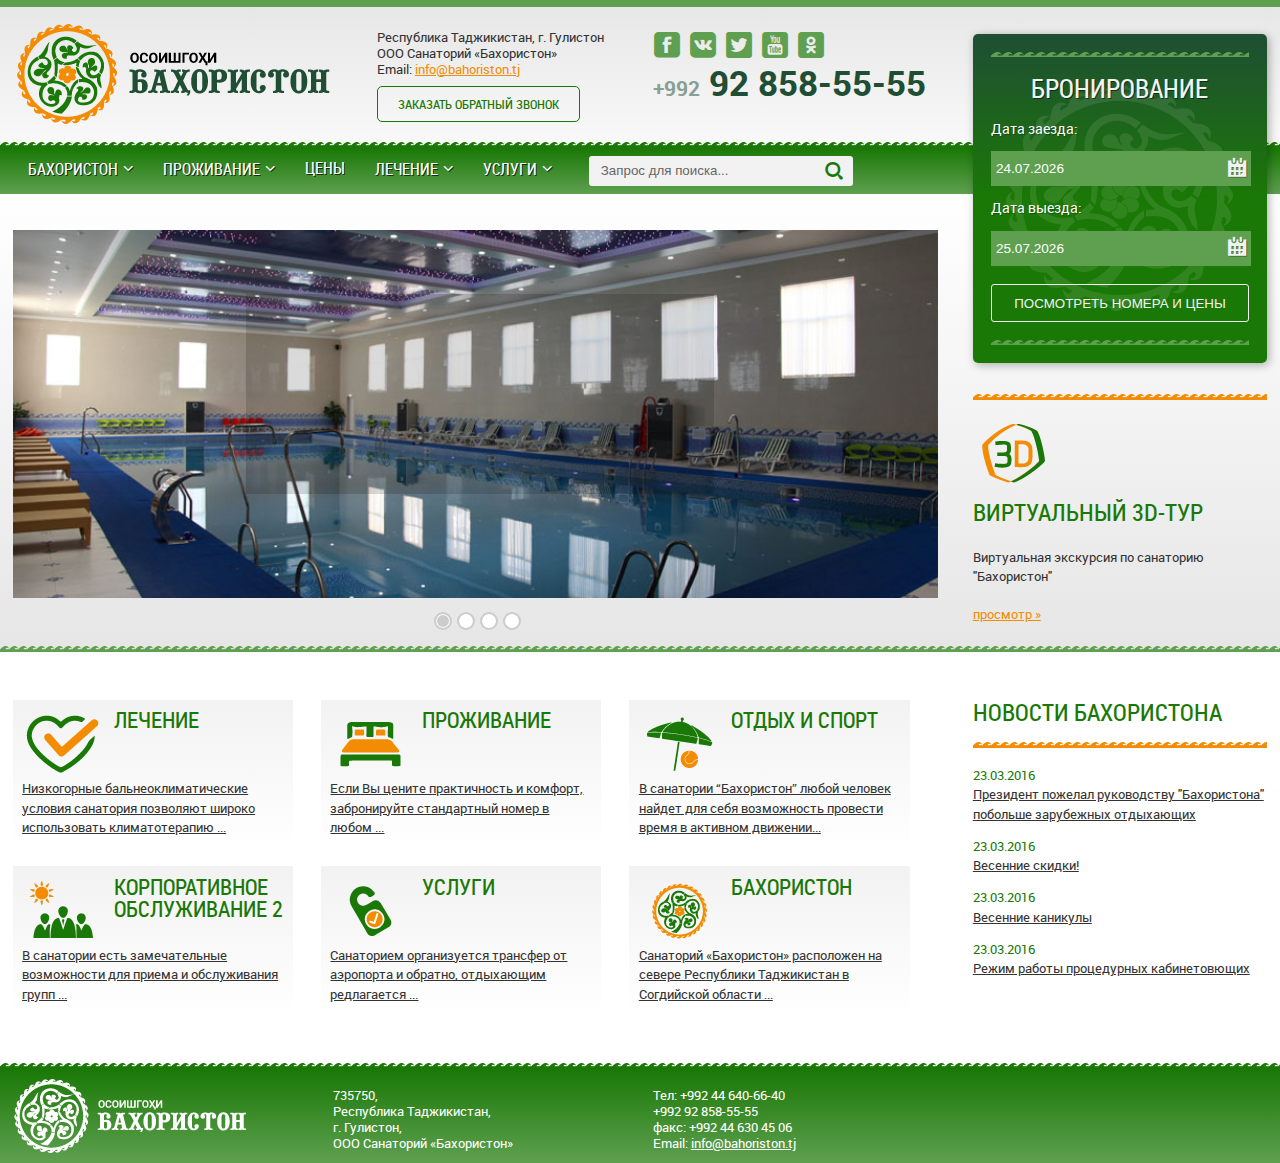
==== index.html @ cb9d46a3 "start site" ====
<!DOCTYPE html>
<html>
	<head>
		<meta charset="utf-8">
		<meta http-equiv="Pragma" content="no-cache">
		<title>Лечение и отдых в Таджикистане | Санаторий "Бахористон"</title>
		<meta name="description" content="" />
		<link rel="icon" href="/favicon.ico" type="image/x-icon">
		<link rel="stylesheet" href="css/reset.css">
		<link rel="stylesheet" href="css/main.css">		
		<link rel="stylesheet" href="css/fonts/robotoslab/roboto-slab.css">		
		<link rel="stylesheet" href="css/fonts/roboto/roboto.css">
		<link rel="stylesheet" href="css/fonts/robotocond/roboto-cond.css">
		<link rel="stylesheet" href="css/icons/style.css">
		<link href="css/datepicker.min.css" rel="stylesheet" type="text/css">
		<link rel="stylesheet" href="css/style.css">
		<script src="js/jquery-1.11.1.min.js"></script>	
		<script src="js/datepicker.min.js"></script>
		<script src="js/jquery.waitforimages.min.js"></script>
		<script src="js/jquery.bpopup.min.js"></script>
		<script src="js/jquery.maskedinput.min.js"></script>
		<script src="js/script.js"></script>

		
	</head>
	<body>
		<header>
			<div class="container">
				<div class="col-3">
					<p class="logo">
						<a href="#"><img src="img/bahoriston-logo.png" alt=""></a>
					</p>
					
				</div>
				<div class="col-3">
					<p class="address">
						Республика Таджикистан, г. Гулистон<br> ООО Санаторий «Бахористон» <br>Email: <a href="mailto:info@bahoriston.tj">info@bahoriston.tj</a>
					</p>
					<p class="callback">
						<a href="#">заказать обратный звонок</a>
					</p>

				</div>
				<div class="col-3">
					<p class="social">
						<a href="#"><i class="icon-fb"></i></a>
						<a href="#"><i class="icon-vk"></i></a>
						<a href="#"><i class="icon-twitter"></i></a>
						<a href="#"><i class="icon-youtube"></i></a>
						<a href="#"><i class="icon-ok"></i></a>
					</p>
					<div class="phone">
						<span class='code'>+992</span> 92 858-55-55
					</div>
				</div>
				
			</div>
			<nav>
				<div class="container">
					<div class="col-9">
						<ul class="menu">
							<li class="has-submenu"><a href="#">Бахористон</a>
								<ul class="submenu">
									<li><a href="#">О санатории</a></li>
									<li><a href="#">Руководство</a></li>
									<li><a href="#">История</a></li>
									<li><a href="#">Инфраструктура</a></li>
									<li><a href="#">Мы на карте</a></li>
									<li><a href="#">Фото и видео</a></li>
									<li><a href="#">Контакты</a></li>
								</ul>
							</li>
							<li class="has-submenu"><a href="#">Проживание</a>
								<ul class="submenu">
									<li><a href="#">Правила проживания</a></li>
									<li><a href="#">Номерной фонд</a></li>
								</ul>
							</li>
							<li><a href="#">Цены</a></li>
							<li class="has-submenu"><a href="#">Лечение</a>
							<ul class="submenu">
									<li><a href="#">Природные лечебные факторы</a></li>
									<li><a href="#">Показания к лечению</a></li>
									<li><a href="#">Диагностика</a></li>
									<li><a href="#">Лечебные программы</a></li>
									<li><a href="#">Лечебные процедуры</a></li>
									<li><a href="#">Спа-услуги</a></li>
								</ul>
							</li>
							<li class="has-submenu"><a href="#">Услуги</a>
							<ul class="submenu">
									<li><a href="#">Питание</a></li>
									<li><a href="#">Для детей</a></li>
									<li><a href="#">Досуг и развлечения</a></li>
									<li><a href="#">Экскурсии</a></li>
									<li><a href="#">Транспортные услуги</a></li>
								</ul>
							</li>							
						</ul>
						<div id="search">
							<form name="search" method="get" action="#">
								<label>
								<input class="input" type="text" name="search" value="Запрос для поиска..." onfocus="this.value=(this.value=='Запрос для поиска...')? '' : this.value ;" >
								</label>
								<input class="button" type="submit" value="&#xe903;" name="search">
							</form>
						</div>
					</div>
				</div>
			</nav>
		</header>
		<div class="bronirovanie">
			<div class="container">
				<div class="col-3 prefix-9">
					<div class="bron">
						<div class="divider"></div>
						<h2>Бронирование</h2>
						<form name="bron" method="get" action="#">
							<label for="dateFrom">Дата заезда:<input class="input" type="text" id="dateFrom" name="dateFrom" value=""></label>
							<label for="dateTo">Дата выезда:<input class="input" type="text" id="dateTo" name="dateTo" value=""></label>
							<input type="submit" value="Посмотреть номера и цены">
						</form>
						<div class="divider"></div>
					</div>
				</div>
			</div>
		</div>		
		
		<div class="banner">
			<div class="container">
				<div class="col-9">
					<div class="slider">
						<ul>
							<li>
								<div class="caption-wrap">
									<div class="caption">
										<h3>Лечение</h3>
										<p>
											Низкогорные бальнеоклиматические условия санатория позволяют широко использовать климатотерапию в качестве самостоятельного лечения ... 
										</p>
										<p class="readmore">
											<a href="#">подробнее</a>
										</p>
									</div>									
								</div>
								
								<div class="image-box">
									<img src="img/slides/slide01.jpg" alt="">
								</div>
							</li>	
							<li>
								<div class="caption-wrap">
									<div class="caption">
										<h3>Отдых и спорт</h3>
										<p>
											Как известно, это не только способ значительно улучшить самочувствие и настроение, снизить вес, но и продлить молодость. 
										</p>
										<p class="readmore">
											<a href="#">подробнее</a>
										</p>
									</div>									
								</div>
								
								<div class="image-box">
									<img src="img/slides/slide02.jpg" alt="">
								</div>
							</li>
							<li>
								<div class="caption-wrap">
									<div class="caption">
										<h3>Для детей</h3>
										<p>
											Для детей грудного возраста необходимо заранее позаботиться о приобретении привычного для малыша детского питания. 
										</p>
										<p class="readmore">
											<a href="#">подробнее</a>
										</p>
									</div>									
								</div>
								
								<div class="image-box">
									<img src="img/slides/slide03.jpg" alt="">
								</div>
							</li>	
							<li>
								<div class="caption-wrap">
									<div class="caption">
										<h3>Услуги</h3>
										<p>
											В санатории есть замечательные возможности для приема и обслуживания групп и проведения мероприятий. 
										</p>
										<p class="readmore">
											<a href="#">подробнее</a>
										</p>
									</div>									
								</div>
								
								<div class="image-box">
									<img src="img/slides/slide04.jpg" alt="">
								</div>
							</li>					
						</ul>
						<div id="slideControl"><ul></ul></div>
					</div>
				</div>
				<div class="col-3">
					<div class="main-3d">
						<div class="divider-orange"></div>							
							<img src="img/icons/3d-icon.png" alt="">	
							<h3>Виртуальный 3D-тур</h3>		
							<p>Виртуальная экскурсия по санаторию "Бахористон"</p>		
							<p class="readmore">
								<a href="#">просмотр »</a>
							</p>	
					</div>
				</div>
			</div>
		</div>
		<div class="divider-green"></div>
		<div class="main-service">
			<div class="container">
				<div class="col-9">					
					<div class="service-item">
						<img src="img/icons/cure-icon.png" alt="">
						<h3>Лечение</h3>
						<p>
							<a href="#">Низкогорные бальнеоклиматические условия санатория позволяют широко использовать климатотерапию ...</a>
						</p>
					</div>
					<div class="service-item">
						<img src="img/icons/habit-icon.png" alt="">
						<h3>Проживание</h3>
						<p>
							<a href="#">Если Вы цените практичность и комфорт, забронируйте стандартный номер в любом ...</a>
						</p>
					</div>
					<div class="service-item">
						<img src="img/icons/sport-icon.png" alt="">
						<h3>Отдых и спорт</h3>
						<p>
							<a href="#">В санатории “Бахористон” любой человек найдет для себя возможность провести время в активном движении...</a>
						</p>
					</div>
					<div class="service-item">
						<img src="img/icons/corporate-icon.png" alt="">
						<h3>Корпоративное обслуживание 2</h3>
						<p>
							<a href="#">В санатории есть замечательные возможности для приема и обслуживания групп ...</a>
						</p>
					</div>
					<div class="service-item">
						<img src="img/icons/services-icon.png" alt="">
						<h3>Услуги</h3>
						<p>
							<a href="#">Санаторием организуется трансфер от аэропорта и обратно, отдыхающим редлагается ...</a>
						</p>
					</div>
					<div class="service-item">
						<img src="img/icons/bahoriston-icon.png" alt="">
						<h3>Бахористон</h3>
						<p>
							<a href="#">Санаторий «Бахористон» расположен на севере Республики Таджикистан в Согдийской области ...</a>
						</p>
					</div>
				</div>
				<div class="col-3">
					<div class="main-news">
						<h3>Новости Бахористона</h3>
						<div class="divider-orange"></div>
						<div class="news-item">
							<p class="date">23.03.2016</p>
							<p><a href="#">Президент пожелал руководству "Бахористона" побольше зарубежных отдыхающих</a></p>
						</div>
						<div class="news-item">
							<p class="date">23.03.2016</p>
							<p><a href="#">Весенние скидки!</a></p>
						</div>
						<div class="news-item">
							<p class="date">23.03.2016</p>
							<p><a href="#">Весенние каникулы</a></p>
						</div>
						<div class="news-item">
							<p class="date">23.03.2016</p>
							<p><a href="#">Режим работы процедурных кабинетовющих</a></p>
						</div>
					</div>
					
				</div>
			</div>
		</div>
		<footer>
			<div class="container">
				<div class="col-3">
					<img src="img/bahoriston-logo-white.png" alt="">
				</div>
				<div class="col-3">
					<div class="address">
						<p>
							735750, <br>
							Республика Таджикистан, <br>
							г. Гулистон, <br>
							ООО Санаторий «Бахористон» 
						</p>
					</div>
				</div>
				<div class="col-3">					
						<p>
							Тел: +992 44 640-66-40 <br>	
							+992 92 858-55-55 <br>
							факс: +992 44 630 45 06 <br>
							Email: <a href="mailto:info@bahoriston.tj">info@bahoriston.tj</a> <br>
						</p>					
				</div>
			</div>
		</footer>
		<div class="callback-popup">
			<p class="closebutton">
				<a href="#"><i class="icon-remove"></i></a>
			</p>
			<div class="intro">
				<p class="icon"><img src="img/icons/callcenter-big-icon.png" alt=""></p>
				<p class="introtext">
					Отправьте ваш номер телефона, и мы обязательно свяжемся с Вами!
				</p>
			</div>
			
			<form action="#" class="inputform" method="post" name="callback">
				<input type="text" id="phone_number" placeholder="+992 (__) ___-__-__">
				<input type="submit" value="Отправить">
			</form>
			

		</div>
	</body>
	
</html>
---- css/main.css ----
.container {
	width: 1280px;
	margin: 0 auto;
	max-width: 1280px;
}

.visible {
	display:inline-block;
}
.visible-md {
	display: none;
}
.visible-sd {
	display: none;
}
.hide-ld {
	display:none;
}
.hide-md {
	display:inline-block;
}
.hide-sd {
	display:inline-block;
}





/* Grid >> Global
----------------------------------------------------------------------------------------------------*/

.col-1,
.col-2,
.col-3,
.col-4,
.col-5,
.col-6,
.col-7,
.col-8,
.col-9,
.col-10,
.col-11,
.col-12 {
	display:inline;
	float: left;
	position: relative;
	margin-left: 1%;
	margin-right: 1%;
}

/* Grid >> Children (Alpha ~ First, Omega ~ Last)
----------------------------------------------------------------------------------------------------*/

.alpha {
	margin-left: 0;
	margin-right: 2%
}

.omega {
	margin-right: 0;
	margin-left:2%;
}

/* Grid >> 12 Columns
----------------------------------------------------------------------------------------------------*/

.container .col-1 {
	width:6.333%;
}

.container .col-2 {
	width:14.667%;
}

.container .col-3 {
	width:23.0%;
}

.container .col-4 {
	width:31.333%;
}

.container .col-5 {
	width:39.667%;
}

.container .col-6 {
	width:48.0%;
}

.container .col-7 {
	width:56.333%;
}

.container .col-8 {
	width:64.667%;
}

.container .col-9 {
	width:73.0%;
}

.container .col-10 {
	width:81.333%;
}

.container .col-11 {
	width:89.667%;
}

.container .col-12 {
	width:98.0%;
}



/* Prefix Extra Space >> 12 Columns
----------------------------------------------------------------------------------------------------*/


.container .prefix-1 {
	padding-left:8.333%;
}

.container .prefix-2 {
	padding-left:16.667%;
}

.container .prefix-3 {
	padding-left:25.0%;
}

.container .prefix-4 {
	padding-left:33.333%;
}

.container .prefix-5 {
	padding-left:41.667%;
}

.container .prefix-6 {
	padding-left:50.0%;
}

.container .prefix-7 {
	padding-left:58.333%;
}

.container .prefix-8 {
	padding-left:66.667%;
}

.container .prefix-9 {
	padding-left:75.0%;
}

.container .prefix-10 {
	padding-left:83.333%;
}

.container .prefix-11 {
	padding-left:91.667%;
}



/* Suffix Extra Space >> 12 Columns
----------------------------------------------------------------------------------------------------*/


.container .suffix-1 {
	padding-right:8.333%;
}

.container .suffix-2 {
	padding-right:16.667%;
}

.container .suffix-3 {
	padding-right:25.0%;
}

.container .suffix-4 {
	padding-right:33.333%;
}

.container .suffix-5 {
	padding-right:41.667%;
}

.container .suffix-6 {
	padding-right:50.0%;
}

.container .suffix-7 {
	padding-right:58.333%;
}

.container .suffix-8 {
	padding-right:66.667%;
}

.container .suffix-9 {
	padding-right:75.0%;
}

.container .suffix-10 {
	padding-right:83.333%;
}

.container .suffix-11 {
	padding-right:91.667%;
}



/* Push Space >> 12 Columns
----------------------------------------------------------------------------------------------------*/


.container .push-1 {
	left:8.333%;
}

.container .push-2 {
	left:16.667%;
}

.container .push-3 {
	left:25.0%;
}

.container .push-4 {
	left:33.333%;
}

.container .push-5 {
	left:41.667%;
}

.container .push-6 {
	left:50.0%;
}

.container .push-7 {
	left:58.333%;
}

.container .push-8 {
	left:66.667%;
}

.container .push-9 {
	left:75.0%;
}

.container .push-10 {
	left:83.333%;
}

.container .push-11 {
	left:91.667%;
}



/* Pull Space >> 12 Columns
----------------------------------------------------------------------------------------------------*/


.container .pull-1 {
	left:-8.333%;
}

.container .pull-2 {
	left:-16.667%;
}

.container .pull-3 {
	left:-25.0%;
}

.container .pull-4 {
	left:-33.333%;
}

.container .pull-5 {
	left:-41.667%;
}

.container .pull-6 {
	left:-50.0%;
}

.container .pull-7 {
	left:-58.333%;
}

.container .pull-8 {
	left:-66.667%;
}

.container .pull-9 {
	left:-75.0%;
}

.container .pull-10 {
	left:-83.333%;
}

.container .pull-11 {
	left:-91.667%;
}




/* Clear Floated Elements
----------------------------------------------------------------------------------------------------*/

/* http://sonspring.com/journal/clearing-floats */

.clear {
	clear: both;
	display: block;
	overflow: hidden;
	visibility: hidden;
	width: 0;
	height: 0;
}



.container:after {
	clear: both;
	content: ' ';
	display: block;
	font-size: 0;
	line-height: 0;
	visibility: hidden;
	width: 0;
	height: 0;
}

.container {
	display: inline-block;
}

* html .container {
	height: 1%;
}

.container {
	display: block;
}

.clearfix:after {
	clear: both;
	content: ' ';
	display: block;
	font-size: 0;
	line-height: 0;
	visibility: hidden;
	width: 0;
	height: 0;
}

.clearfix {
	display: inline-block;
}

* html .clearfix {
	height: 1%;
}

.clearfix {
	display: block;
}

/*версия для 800 md*/
/*============================================================*/

@media only screen and (min-width:700px) and (max-width:801px) {
	.visible {
		display:none;
	}
	.visible-md {
		display: inline-block;
	}
	.visible-sd {
		display: none;
	}
	.hide-ld {
		display:inline-block;
	}
	.hide-md {
		display:none;
	}
	.hide-sd {
		display:inline-block;
	}

	.md-alpha, .md-omega {
		margin-left:1%;
		margin-right:1%;
	}

	.container .col-md-1 {
		width:6.333%;
	}

	.container .col-md-2 {
		width:14.667%;
	}

	.container .col-md-3 {
		width:23.0%;
	}

	.container .col-md-4 {
		width:31.333%;
	}

	.container .col-md-5 {
		width:39.667%;
	}

	.container .col-md-6 {
		width:48.0%;
	}

	.container .col-md-7 {
		width:56.333%;
	}

	.container .col-md-8 {
		width:64.667%;
	}

	.container .col-md-9 {
		width:73.0%;
	}

	.container .col-md-10 {
		width:81.333%;
	}

	.container .col-md-11 {
		width:89.667%;
	}

	.container .col-md-12 {
		width:98.0%;
	}



	/* Prefix Extra Space >> 12 Columns
	----------------------------------------------------------------------------------------------------*/


	.container .prefix-md-1 {
		padding-left:8.333%;
	}

	.container .prefix-md-2 {
		padding-left:16.667%;
	}

	.container .prefix-md-3 {
		padding-left:25.0%;
	}

	.container .prefix-md-4 {
		padding-left:33.333%;
	}

	.container .prefix-md-5 {
		padding-left:41.667%;
	}

	.container .prefix-md-6 {
		padding-left:50.0%;
	}

	.container .prefix-md-7 {
		padding-left:58.333%;
	}

	.container .prefix-md-8 {
		padding-left:66.667%;
	}

	.container .prefix-md-9 {
		padding-left:75.0%;
	}

	.container .prefix-md-10 {
		padding-left:83.333%;
	}

	.container .prefix-md-11 {
		padding-left:91.667%;
	}



	/* Suffix Extra Space >> 12 Columns
	----------------------------------------------------------------------------------------------------*/


	.container .suffix-md-1 {
		padding-right:8.333%;
	}

	.container .suffix-md-2 {
		padding-right:16.667%;
	}

	.container .suffix-md-3 {
		padding-right:25.0%;
	}

	.container .suffix-md-4 {
		padding-right:33.333%;
	}

	.container .suffix-md-5 {
		padding-right:41.667%;
	}

	.container .suffix-md-6 {
		padding-right:50.0%;
	}

	.container .suffix-md-7 {
		padding-right:58.333%;
	}

	.container .suffix-md-8 {
		padding-right:66.667%;
	}

	.container .suffix-md-9 {
		padding-right:75.0%;
	}

	.container .suffix-md-10 {
		padding-right:83.333%;
	}

	.container .suffix-md-11 {
		padding-right:91.667%;
	}



	/* Push Space >> 12 Columns
	----------------------------------------------------------------------------------------------------*/


	.container .push-md-1 {
		left:8.333%;
	}

	.container .push-md-2 {
		left:16.667%;
	}

	.container .push-md-3 {
		left:25.0%;
	}

	.container .push-md-4 {
		left:33.333%;
	}

	.container .push-md-5 {
		left:41.667%;
	}

	.container .push-md-6 {
		left:50.0%;
	}

	.container .push-md-7 {
		left:58.333%;
	}

	.container .push-md-8 {
		left:66.667%;
	}

	.container .push-md-9 {
		left:75.0%;
	}

	.container .push-md-10 {
		left:83.333%;
	}

	.container .push-md-11 {
		left:91.667%;
	}



	/* Pull Space >> 12 Columns
	----------------------------------------------------------------------------------------------------*/


	.container .pull-md-1 {
		left:-8.333%;
	}

	.container .pull-md-2 {
		left:-16.667%;
	}

	.container .pull-md-3 {
		left:-25.0%;
	}

	.container .pull-md-4 {
		left:-33.333%;
	}

	.container .pull-md-5 {
		left:-41.667%;
	}

	.container .pull-md-6 {
		left:-50.0%;
	}

	.container .pull-md-7 {
		left:-58.333%;
	}

	.container .pull-md-8 {
		left:-66.667%;
	}

	.container .pull-md-9 {
		left:-75.0%;
	}

	.container .pull-md-10 {
		left:-83.333%;
	}

	.container .pull-md-11 {
		left:-91.667%;
	}
}


/*версия для меньше 699 sd*/
/*============================================================*/

@media only screen and (max-width:699px) {
	
	.icon-arrow-submenu:before {
		content: "\e6d4";
	}

	/*--------------------------подменю*/
	.submenu {
		display:none;
		position:absolute;
		z-index:99;
		left:100%;
		top:0;
		padding:0;
		border-radius: 0;
		margin-top: 0;
		border-left:1px solid #aaaaaa;
		width: 100%;		
	}

	.submenu:before {
		display: none;		
	}

	.submenu > li > a {
		color: #cccccc;
		line-height: 40px;
		margin-bottom: 0;
		text-decoration: none;
		border-bottom: none;

	}

	.submenu > li > a:hover {
		border-bottom: none;
		background-color: #82A53C;
		color: #ffffff;
	}

	/*--------------------конец подменю*/

	.visible {
		display:none;
	}
	.visible-md {
		display: none;
	}
	.visible-sd {
		display: inline-block;
	}
	.hide-ld {
		display:inline-block;
	}
	.hide-md {
		display:inline-block;
	}
	.hide-sd {
		display:none;
	}

	.sd-alpha, .sd-omega {
		margin-left:1%;
		margin-right:1%;
	}
	
	body {
		margin:0;
	}


	.navbar {
		background-color: #222222;
		position: fixed;
		z-index:100;
		border-radius: 0;
		top: 0; left: 0;
	}
	
	.navbar-toggle {
		display: block;
	}
	.top {
		padding-bottom:54px;
	}

	.navbar-collapse {
		position: absolute;
		top:54px;
		left:0px;
		z-index:100;
		background-color: #222222;
		width: 50%;
		text-align: center;
		left:-50%;
	}

	.navbar-collapse ul li {
		display: list-item;
		width:100%;	
		border-bottom: 1px solid #000000;	
		border-top: 1px solid #444444;	
	}

	.navbar-collapse ul li:last-child {
		border-bottom:none;
	}

	.navbar-collapse ul li a{
		width:100%;	
		display: block;
		padding:0;	
		color:#cccccc;
	}

	.navbar-collapse ul li:first-child a {
	border-radius: 0;
}

	.container {
		width: 100%;
		margin: 0 0%;
	}

	.col-1,
	.col-2,
	.col-3,
	.col-4,
	.col-5,
	.col-6,
	.col-7,
	.col-8,
	.col-9,
	.col-10,
	.col-11,
	.col-12 {
		
		margin-left: 0;
		margin-right: 0;
	}

	.container .col-sd-1 {
		width:6.333%;
	}

	.container .col-sd-2 {
		width:14.667%;
	}

	.container .col-sd-3 {
		width:23.0%;
	}

	.container .col-sd-4 {
		width:31.333%;
	}

	.container .col-sd-5 {
		width:39.667%;
	}

	.container .col-sd-6 {
		width:48.0%;
	}

	.container .col-sd-7 {
		width:56.333%;
	}

	.container .col-sd-8 {
		width:64.667%;
	}

	.container .col-sd-9 {
		width:73.0%;
	}

	.container .col-sd-10 {
		width:81.333%;
	}

	.container .col-sd-11 {
		width:89.667%;
	}

	.container .col-sd-12 {
		width:98.0%;
	}



	/* Prefix Extra Space >> 12 Columns
	----------------------------------------------------------------------------------------------------*/


	.container .prefix-sd-1 {
		padding-left:8.333%;
	}

	.container .prefix-sd-2 {
		padding-left:16.667%;
	}

	.container .prefix-sd-3 {
		padding-left:25.0%;
	}

	.container .prefix-sd-4 {
		padding-left:33.333%;
	}

	.container .prefix-sd-5 {
		padding-left:41.667%;
	}

	.container .prefix-sd-6 {
		padding-left:50.0%;
	}

	.container .prefix-sd-7 {
		padding-left:58.333%;
	}

	.container .prefix-sd-8 {
		padding-left:66.667%;
	}

	.container .prefix-sd-9 {
		padding-left:75.0%;
	}

	.container .prefix-sd-10 {
		padding-left:83.333%;
	}

	.container .prefix-sd-11 {
		padding-left:91.667%;
	}



	/* Suffix Extra Space >> 12 Columns
	----------------------------------------------------------------------------------------------------*/


	.container .suffix-sd-1 {
		padding-right:8.333%;
	}

	.container .suffix-sd-2 {
		padding-right:16.667%;
	}

	.container .suffix-sd-3 {
		padding-right:25.0%;
	}

	.container .suffix-sd-4 {
		padding-right:33.333%;
	}

	.container .suffix-sd-5 {
		padding-right:41.667%;
	}

	.container .suffix-sd-6 {
		padding-right:50.0%;
	}

	.container .suffix-sd-7 {
		padding-right:58.333%;
	}

	.container .suffix-8 {
		padding-right:66.667%;
	}

	.container .suffix-sd-9 {
		padding-right:75.0%;
	}

	.container .suffix-sd-10 {
		padding-right:83.333%;
	}

	.container .suffix-sd-11 {
		padding-right:91.667%;
	}



	/* Push Space >> 12 Columns
	----------------------------------------------------------------------------------------------------*/


	.container .push-sd-1 {
		left:8.333%;
	}

	.container .push-sd-2 {
		left:16.667%;
	}

	.container .push-sd-3 {
		left:25.0%;
	}

	.container .push-sd-4 {
		left:33.333%;
	}

	.container .push-sd-5 {
		left:41.667%;
	}

	.container .push-sd-6 {
		left:50.0%;
	}

	.container .push-sd-7 {
		left:58.333%;
	}

	.container .push-sd-8 {
		left:66.667%;
	}

	.container .push-sd-9 {
		left:75.0%;
	}

	.container .push-sd-10 {
		left:83.333%;
	}

	.container .push-sd-11 {
		left:91.667%;
	}



	/* Pull Space >> 12 Columns
	----------------------------------------------------------------------------------------------------*/


	.container .pull-sd-1 {
		left:-8.333%;
	}

	.container .pull-sd-2 {
		left:-16.667%;
	}

	.container .pull-sd-3 {
		left:-25.0%;
	}

	.container .pull-sd-4 {
		left:-33.333%;
	}

	.container .pull-sd-5 {
		left:-41.667%;
	}

	.container .pull-sd-6 {
		left:-50.0%;
	}

	.container .pull-sd-7 {
		left:-58.333%;
	}

	.container .pull-sd-8 {
		left:-66.667%;
	}

	.container .pull-sd-9 {
		left:-75.0%;
	}

	.container .pull-sd-10 {
		left:-83.333%;
	}

	.container .pull-sd-11 {
		left:-91.667%;
	}
}

.lifted {
        position:relative;
        background:#fff;
        border-radius:3px;
    -webkit-box-shadow:0 1px 4px rgba(0, 0, 0, 0.3), 0 0 40px rgba(0, 0, 0, 0.05) inset;
       -moz-box-shadow:0 1px 4px rgba(0, 0, 0, 0.3), 0 0 40px rgba(0, 0, 0, 0.05) inset;
            box-shadow:0 1px 4px rgba(0, 0, 0, 0.3), 0 0 40px rgba(0, 0, 0, 0.05) inset;
        -moz-border-radius:4px;
        padding: 25px;
 
}
 
.lifted:before,
.lifted:after {
        content:"";
        position:absolute;
        z-index:-2;
        bottom:15px;
        left:10px;
        width:50%;
        height:20%;
        max-width:300px;
    -webkit-box-shadow:0 15px 10px rgba(0, 0, 0, 0.7);
       -moz-box-shadow:0 15px 10px rgba(0, 0, 0, 0.7);
            box-shadow:0 15px 10px rgba(0, 0, 0, 0.7);
    -webkit-transform:rotate(-3deg);
       -moz-transform:rotate(-3deg);
        -ms-transform:rotate(-3deg);
         -o-transform:rotate(-3deg);
            transform:rotate(-3deg);
}
 
.lifted:after {

    -webkit-box-shadow:0 -15px 10px rgba(0, 0, 0, 0.7);
       -moz-box-shadow:0 -15px 10px rgba(0, 0, 0, 0.7);
            box-shadow:0 -15px 10px rgba(0, 0, 0, 0.7);
    bottom:auto;
    top:17px;
    width:50%;
    height:20%;
    right:10px;
    left:auto;
    -webkit-transform:rotate(-3deg);
       -moz-transform:rotate(-3deg);
        -ms-transform:rotate(-3deg);
         -o-transform:rotate(-3deg);
            transform:rotate(-3deg);
}
---- css/fonts/robotoslab/roboto-slab.css ----
@font-face {
    font-family: 'Roboto Slab';
    src: url('robotoslab-100-normal.woff2') format('woff2'), url('robotoslab-100-normal.woff') format('woff'), url('robotoslab-100-normal.ttf') format('truetype');
    font-weight: 100;
    font-style: normal;
}

@font-face {
    font-family: 'Roboto Slab';
    src: url('robotoslab-400-normal.woff2') format('woff2'), url('robotoslab-400-normal.woff') format('woff'), url('robotoslab-400-normal.ttf') format('truetype');
    font-weight: normal;
    font-style: normal;
}

@font-face {
    font-family: 'Roboto Slab';
    src: url('robotoslab-300-normal.woff2') format('woff2'), url('robotoslab-300-normal.woff') format('woff'), url('robotoslab-300-normal.ttf') format('truetype');
    font-weight: 300;
    font-style: normal;
}

@font-face {
    font-family: 'Roboto Slab';
    src: url('robotoslab-700-normal.woff2') format('woff2'), url('robotoslab-700-normal.woff') format('woff'), url('robotoslab-700-normal.ttf') format('truetype');
    font-weight: bold;
    font-style: normal;
}
---- css/fonts/roboto/roboto.css ----
@font-face {
    font-family: 'Roboto';
    src: url('Roboto-Regular-webfont.eot');
    src: url('Roboto-Regular-webfont.eot?#iefix') format('embedded-opentype'),
         url('Roboto-Regular-webfont.woff') format('woff'),
         url('Roboto-Regular-webfont.ttf') format('truetype'),
         url('Roboto-Regular-webfont.svg#robotoregular') format('svg');
    font-weight: normal;
    font-style: normal;

}

@font-face {
    font-family: 'Roboto';
    src: url('Roboto-Bold-webfont.eot');
    src: url('Roboto-Bold-webfont.eot?#iefix') format('embedded-opentype'),
         url('Roboto-Bold-webfont.woff') format('woff'),
         url('Roboto-Bold-webfont.ttf') format('truetype'),
         url('Roboto-Bold-webfont.svg#robotobold') format('svg');
    font-weight: bold;
    font-style: normal;

}

@font-face {
    font-family: 'Roboto';
    src: url('Roboto-Italic-webfont.eot');
    src: url('Roboto-Italic-webfont.eot?#iefix') format('embedded-opentype'),
         url('Roboto-Italic-webfont.woff') format('woff'),
         url('Roboto-Italic-webfont.ttf') format('truetype'),
         url('Roboto-Italic-webfont.svg#robotoitalic') format('svg');
    font-weight: normal;
    font-style: oblique;

}
---- css/fonts/robotocond/roboto-cond.css ----
@font-face {
    font-family: 'Roboto Condensed';
    src: url('RobotoCondensed-Regular-webfont.eot');
    src: url('RobotoCondensed-Regular-webfont.eot?#iefix') format('embedded-opentype'),
         url('RobotoCondensed-Regular-webfont.woff') format('woff'),
         url('RobotoCondensed-Regular-webfont.ttf') format('truetype'),
         url('RobotoCondensed-Regular-webfont.svg#roboto_condensedregular') format('svg');
    font-weight: normal;
    font-style: normal;

}

@font-face {
    font-family: 'Roboto Condensed';
    src: url('RobotoCondensed-Bold-webfont.eot');
    src: url('RobotoCondensed-Bold-webfont.eot?#iefix') format('embedded-opentype'),
         url('RobotoCondensed-Bold-webfont.woff') format('woff'),
         url('RobotoCondensed-Bold-webfont.ttf') format('truetype'),
         url('RobotoCondensed-Bold-webfont.svg#roboto_condensedbold') format('svg');
    font-weight: bold;
    font-style: normal;

}
---- css/icons/style.css ----
@font-face {
    font-family: 'icomoon';
    src:    url('fonts/icomoon.eot?qlptkl');
    src:    url('fonts/icomoon.eot?qlptkl#iefix') format('embedded-opentype'),
        url('fonts/icomoon.ttf?qlptkl') format('truetype'),
        url('fonts/icomoon.woff?qlptkl') format('woff'),
        url('fonts/icomoon.svg?qlptkl#icomoon') format('svg');
    font-weight: normal;
    font-style: normal;
}

[class^="icon-"], [class*=" icon-"] {
    /* use !important to prevent issues with browser extensions that change fonts */
    font-family: 'icomoon' !important;
    speak: none;
    font-style: normal;
    font-weight: normal;
    font-variant: normal;
    text-transform: none;
    line-height: 1;

    /* Better Font Rendering =========== */
    -webkit-font-smoothing: antialiased;
    -moz-osx-font-smoothing: grayscale;
}

.icon-bahoriston:before {
    content: "\e907";
}
.icon-calendar:before {
    content: "\e900";
}
.icon-fb:before {
    content: "\e901";
}
.icon-ok:before {
    content: "\e902";
}
.icon-search:before {
    content: "\e903";
}
.icon-twitter:before {
    content: "\e904";
}
.icon-vk:before {
    content: "\e905";
}
.icon-youtube:before {
    content: "\e906";
}
.icon-close:before {
    content: "\f00d";
}
.icon-remove:before {
    content: "\f00d";
}
.icon-times:before {
    content: "\f00d";
}
.icon-map-marker:before {
    content: "\f041";
}
.icon-phone:before {
    content: "\f095";
}
.icon-envelope:before {
    content: "\f0e0";
}
.icon-angle-left:before {
    content: "\f104";
}
.icon-angle-right:before {
    content: "\f105";
}
.icon-angle-up:before {
    content: "\f106";
}
.icon-angle-down:before {
    content: "\f107";
}
---- css/datepicker.min.css ----
.datepicker--cells{display:-webkit-flex;display:-ms-flexbox;display:flex;-webkit-flex-wrap:wrap;-ms-flex-wrap:wrap;flex-wrap:wrap}.datepicker--cell{border-radius:4px;box-sizing:border-box;cursor:pointer;display:-webkit-flex;display:-ms-flexbox;display:flex;position:relative;-webkit-align-items:center;-ms-flex-align:center;align-items:center;-webkit-justify-content:center;-ms-flex-pack:center;justify-content:center;height:32px;z-index:1}.datepicker--cell.-focus-{background:#f0f0f0}.datepicker--cell.-current-{color:#4EB5E6}.datepicker--cell.-current-.-focus-{color:#4a4a4a}.datepicker--cell.-current-.-in-range-{color:#4EB5E6}.datepicker--cell.-in-range-{background:rgba(92,196,239,.1);color:#4a4a4a;border-radius:0}.datepicker--cell.-in-range-.-focus-{background-color:rgba(92,196,239,.2)}.datepicker--cell.-disabled-{cursor:default;color:#aeaeae}.datepicker--cell.-disabled-.-focus-{color:#aeaeae}.datepicker--cell.-disabled-.-in-range-{color:#a1a1a1}.datepicker--cell.-disabled-.-current-.-focus-{color:#aeaeae}.datepicker--cell.-range-from-{border:1px solid rgba(92,196,239,.5);background-color:rgba(92,196,239,.1);border-radius:4px 0 0 4px}.datepicker--cell.-range-to-{border:1px solid rgba(92,196,239,.5);background-color:rgba(92,196,239,.1);border-radius:0 4px 4px 0}.datepicker--cell.-selected-,.datepicker--cell.-selected-.-current-{color:#fff;background:#5ea050}.datepicker--cell.-range-from-.-range-to-{border-radius:4px}.datepicker--cell.-selected-{border:none}.datepicker--cell.-selected-.-focus-{background:#5ea050}.datepicker--cell:empty{cursor:default}.datepicker--days-names{display:-webkit-flex;display:-ms-flexbox;display:flex;-webkit-flex-wrap:wrap;-ms-flex-wrap:wrap;flex-wrap:wrap;margin:8px 0 3px}.datepicker--day-name{color:#FF9A19;display:-webkit-flex;display:-ms-flexbox;display:flex;-webkit-align-items:center;-ms-flex-align:center;align-items:center;-webkit-justify-content:center;-ms-flex-pack:center;justify-content:center;-webkit-flex:1;-ms-flex:1;flex:1;text-align:center;text-transform:uppercase;font-size:.8em}.datepicker--body,.datepicker-inline .datepicker--pointer{display:none}.datepicker--cell-day{width:14.28571%}.datepicker--cells-months{height:170px}.datepicker--cell-month{width:33.33%;height:25%}.datepicker--cells-years,.datepicker--years{height:170px}.datepicker--cell-year{width:25%;height:33.33%}.datepickers-container{position:absolute;left:0;top:0}.datepicker{background:#fff;border:1px solid #dbdbdb;box-shadow:0 4px 12px rgba(0,0,0,.15);border-radius:4px;box-sizing:content-box;font-family:Tahoma,sans-serif;font-size:14px;color:#4a4a4a;width:250px;position:absolute;left:-100000px;opacity:0;transition:opacity .3s ease,left 0s .3s,-webkit-transform .3s ease;transition:opacity .3s ease,transform .3s ease,left 0s .3s;transition:opacity .3s ease,transform .3s ease,left 0s .3s,-webkit-transform .3s ease;z-index:100}.datepicker.-from-top-{-webkit-transform:translateY(-8px);transform:translateY(-8px)}.datepicker.-from-right-{-webkit-transform:translateX(8px);transform:translateX(8px)}.datepicker.-from-bottom-{-webkit-transform:translateY(8px);transform:translateY(8px)}.datepicker.-from-left-{-webkit-transform:translateX(-8px);transform:translateX(-8px)}.datepicker.active{opacity:1;-webkit-transform:translate(0);transform:translate(0);transition:opacity .3s ease,left 0s 0s,-webkit-transform .3s ease;transition:opacity .3s ease,transform .3s ease,left 0s 0s;transition:opacity .3s ease,transform .3s ease,left 0s 0s,-webkit-transform .3s ease}.datepicker-inline .datepicker{border-color:#d7d7d7;box-shadow:none;position:static;left:auto;right:auto;opacity:1;-webkit-transform:none;transform:none}.datepicker--content{box-sizing:content-box;padding:4px}.datepicker--pointer{position:absolute;background:#fff;border-top:1px solid #dbdbdb;border-right:1px solid #dbdbdb;width:10px;height:10px;z-index:-1}.-top-center- .datepicker--pointer,.-top-left- .datepicker--pointer,.-top-right- .datepicker--pointer{top:calc(100% - 4px);-webkit-transform:rotate(135deg);transform:rotate(135deg)}.-right-bottom- .datepicker--pointer,.-right-center- .datepicker--pointer,.-right-top- .datepicker--pointer{right:calc(100% - 4px);-webkit-transform:rotate(225deg);transform:rotate(225deg)}.-bottom-center- .datepicker--pointer,.-bottom-left- .datepicker--pointer,.-bottom-right- .datepicker--pointer{bottom:calc(100% - 4px);-webkit-transform:rotate(315deg);transform:rotate(315deg)}.-left-bottom- .datepicker--pointer,.-left-center- .datepicker--pointer,.-left-top- .datepicker--pointer{left:calc(100% - 4px);-webkit-transform:rotate(45deg);transform:rotate(45deg)}.-bottom-left- .datepicker--pointer,.-top-left- .datepicker--pointer{left:10px}.-bottom-right- .datepicker--pointer,.-top-right- .datepicker--pointer{right:10px}.-bottom-center- .datepicker--pointer,.-top-center- .datepicker--pointer{left:calc(50% - 10px / 2)}.-left-top- .datepicker--pointer,.-right-top- .datepicker--pointer{top:10px}.-left-bottom- .datepicker--pointer,.-right-bottom- .datepicker--pointer{bottom:10px}.-left-center- .datepicker--pointer,.-right-center- .datepicker--pointer{top:calc(50% - 10px / 2)}.datepicker--body.active{display:block}.datepicker--cell-day.-other-month-,.datepicker--cell-year.-other-decade-{color:#dedede}.datepicker--cell-day.-other-month-:hover,.datepicker--cell-year.-other-decade-:hover{color:#c5c5c5}.-disabled-.-focus-.datepicker--cell-day.-other-month-,.-disabled-.-focus-.datepicker--cell-year.-other-decade-{color:#dedede}.-selected-.datepicker--cell-day.-other-month-,.-selected-.datepicker--cell-year.-other-decade-{color:#fff;background:#a2ddf6}.-selected-.-focus-.datepicker--cell-day.-other-month-,.-selected-.-focus-.datepicker--cell-year.-other-decade-{background:#8ad5f4}.-in-range-.datepicker--cell-day.-other-month-,.-in-range-.datepicker--cell-year.-other-decade-{background-color:rgba(92,196,239,.1);color:#ccc}.-in-range-.-focus-.datepicker--cell-day.-other-month-,.-in-range-.-focus-.datepicker--cell-year.-other-decade-{background-color:rgba(92,196,239,.2)}.datepicker--cell-day.-other-month-:empty,.datepicker--cell-year.-other-decade-:empty{background:0 0;border:none}.datepicker--nav-action:hover,.datepicker--nav-title:hover{background:#f0f0f0}.datepicker--nav{display:-webkit-flex;display:-ms-flexbox;display:flex;-webkit-justify-content:space-between;-ms-flex-pack:justify;justify-content:space-between;border-bottom:1px solid #efefef;min-height:32px;padding:4px}.datepicker--nav-action,.datepicker--nav-title{display:-webkit-flex;display:-ms-flexbox;display:flex;cursor:pointer;-webkit-align-items:center;-ms-flex-align:center;align-items:center;-webkit-justify-content:center;-ms-flex-pack:center;justify-content:center}.datepicker--nav-action{width:32px;border-radius:4px;-webkit-user-select:none;-moz-user-select:none;-ms-user-select:none;user-select:none}.datepicker--nav-action.-disabled-{visibility:hidden}.datepicker--nav-action svg{width:32px;height:32px}.datepicker--nav-action path{fill:none;stroke:#9c9c9c;stroke-width:2px}.datepicker--nav-title{border-radius:4px;padding:0 8px}.datepicker--nav-title i{font-style:normal;color:#9c9c9c;margin-left:5px}.datepicker--nav-title.-disabled-{cursor:default;background:0 0}.datepicker--buttons{display:-webkit-flex;display:-ms-flexbox;display:flex;padding:4px;border-top:1px solid #efefef}.datepicker--button{color:#4EB5E6;cursor:pointer;border-radius:4px;-webkit-flex:1;-ms-flex:1;flex:1;display:-webkit-inline-flex;display:-ms-inline-flexbox;display:inline-flex;-webkit-justify-content:center;-ms-flex-pack:center;justify-content:center;-webkit-align-items:center;-ms-flex-align:center;align-items:center;height:32px}.datepicker--button:hover{color:#4a4a4a;background:#f0f0f0}
---- css/style.css ----
body {
  font-size: 100%;
  line-height: 1.5;
  font-family: "Roboto", sans-serif;
  color: #333333;
  position: relative;
}
h1,
h2,
h3,
h4 {
  font-family: "Roboto Condensed", sans-serif;
}
p {
  font-size: 82%;
}
strong {
  font-weight: bold;
}
a {
  text-decoration: underline;
  color: #333333;
}
header {
  padding-top: 24px;
  position: relative;
  z-index: 10;
  background: -webkit-linear-gradient(top, #e6e6e6 0%, #ffffff 100%);
  background: -moz-linear-gradient(top, #e6e6e6 0%, #ffffff 100%);
  background: -ms-linear-gradient(top, #e6e6e6 0%, #ffffff 100%);
  background: -o-linear-gradient(top, #e6e6e6 0%, #ffffff 100%);
  background: linear-gradient(top, #e6e6e6 0%, #ffffff 100%);
}
header:before {
  content: "";
  display: block;
  width: 100%;
  background-color: #5ea050;
  padding-top: 7px;
  position: absolute;
  top: 0;
  left: 0;
}
header .logo img {
  width: auto;
}
header .address {
  line-height: 1.2;
  margin-left: 44px;
  margin-top: 6px;
}
header .address a {
  color: #f38b03;
  -webkit-transition: all 0.2s ease-out;
  -moz-transition: all 0.2s ease-out;
  -o-transition: all 0.2s ease-out;
  transition: all 0.2s ease-out;
}
header .address a:hover {
  color: #c16e02;
}
header .callback {
  margin-top: 18px;
  margin-left: 44px;
}
header .callback a {
  border: 1px solid #1a7806;
  text-decoration: none;
  padding: 8px 20px;
  -webkit-border-radius: 5px;
  -moz-border-radius: 5px;
  border-radius: 5px;
  text-transform: uppercase;
  font-family: "Roboto Condensed", sans-serif;
  color: #1a7806;
  font-size: 1em;
  -webkit-transition: all 0.2s ease-out;
  -moz-transition: all 0.2s ease-out;
  -o-transition: all 0.2s ease-out;
  transition: all 0.2s ease-out;
}
header .callback a:hover {
  background-color: rgba(26, 120, 6, 0.1);
}
header .social a {
  color: #5ea050;
  font-size: 30px;
  text-decoration: none;
  margin-right: 5px;
  -webkit-transition: all 0.2s ease-out;
  -moz-transition: all 0.2s ease-out;
  -o-transition: all 0.2s ease-out;
  transition: all 0.2s ease-out;
}
header .social a:hover {
  color: #4a7e3f;
}
header .phone {
  margin-top: -12px;
  color: #1f4e34;
  font-size: 220%;
  font-weight: bold;
}
header .phone .code {
  color: rgba(31, 78, 52, 0.5);
  font-size: 60%;
}
header nav {
  background: -webkit-linear-gradient(top, #1a7806 0%, #5ea050 100%);
  background: -moz-linear-gradient(top, #1a7806 0%, #5ea050 100%);
  background: -ms-linear-gradient(top, #1a7806 0%, #5ea050 100%);
  background: -o-linear-gradient(top, #1a7806 0%, #5ea050 100%);
  background: linear-gradient(top, #1a7806 0%, #5ea050 100%);
  z-index: 3px;
  margin-top: 18px;
  position: relative;
}
header nav:before {
  content: "";
  position: absolute;
  width: 100%;
  padding-top: 9px;
  background: url(../img/divider-green1.png) left top repeat-x;
  top: -6px;
}
header nav .menu {
  font-family: "Roboto Condensed", sans-serif;
  height: 38px;
  margin-top: 8px;
  display: inline-block;
  margin-right: 18px;
  vertical-align: middle;
}
header nav .menu > li {
  float: left;
}
header nav .menu > li > a {
  padding: 15px 15px;
  text-shadow: 1px 1px 0 rgba(0, 0, 0, 0.7);
}
header nav .menu > li.has-submenu > a:after {
  padding-left: 5px;
  font-family: "icomoon";
  content: "\f107";
}
header nav .menu > li.has-submenu:hover .submenu {
  visibility: visible;
  opacity: 1;
}
header nav .menu a {
  color: #ffffff;
  text-decoration: none;
  text-transform: uppercase;
}
header nav .menu a:hover {
  color: #fdb95f;
}
header nav .menu .submenu {
  background-clip: padding-box;
  visibility: hidden;
  opacity: 0;
  position: absolute;
  background-color: #ffffff;
  border: 1px solid rgba(0, 0, 0, 0.2);
  padding: 5px 0;
  margin-top: 14px;
  -webkit-transition: all 0.2s ease-out;
  -moz-transition: all 0.2s ease-out;
  -o-transition: all 0.2s ease-out;
  transition: all 0.2s ease-out;
  -webkit-border-radius: 5px;
  -moz-border-radius: 5px;
  border-radius: 5px;
  -webkit-box-shadow: 0px 0px 10px rgba(0, 0, 0, 0.3);
  -moz-box-shadow: 0px 0px 10px rgba(0, 0, 0, 0.3);
  box-shadow: 0px 0px 10px rgba(0, 0, 0, 0.3);
}
header nav .menu .submenu:before {
  border-bottom: 7px solid rgba(0, 0, 0, 0.2);
  border-left: 7px solid rgba(0, 0, 0, 0);
  border-right: 7px solid rgba(0, 0, 0, 0);
  content: "";
  display: inline-block;
  left: 19px;
  position: absolute;
  top: -7px;
}
header nav .menu .submenu:after {
  border-bottom: 6px solid #ffffff;
  border-left: 6px solid rgba(0, 0, 0, 0);
  border-right: 6px solid rgba(0, 0, 0, 0);
  content: "";
  display: inline-block;
  left: 20px;
  position: absolute;
  top: -6px;
}
header nav .menu .submenu li {
  line-height: 1.5;
}
header nav .menu .submenu a {
  color: #333333;
  text-transform: none;
  font-family: "Roboto", sans-serif;
  font-size: 90%;
  padding: 0;
  padding: 5px 20px;
  -webkit-transition: all 0.2s ease-out;
  -moz-transition: all 0.2s ease-out;
  -o-transition: all 0.2s ease-out;
  transition: all 0.2s ease-out;
  display: block;
}
header nav .menu .submenu a:hover {
  color: #ffffff;
  background-color: #f38b03;
}
header nav #search {
  display: inline-block;
  vertical-align: middle;
  width: 250px;
  position: relative;
}
header nav #search input[type="text"] {
  width: 100%;
  height: 28px;
  line-height: 28px;
  color: #666666;
  background-color: #f2f2f2;
  -webkit-border-radius: 3px;
  -moz-border-radius: 3px;
  border-radius: 3px;
  border: none;
  padding-left: 12px;
}
header nav #search input[type="submit"] {
  position: absolute;
  right: -14px;
  top: 0px;
  font-family: "icomoon";
  font-size: 28px;
  border: none;
  background: transparent;
  color: #1a7806;
  cursor: pointer;
}
.bronirovanie {
  z-index: 10;
  position: relative;
}
.bron {
  position: absolute;
  margin-top: -160px;
  padding: 18px;
  -webkit-border-radius: 5px;
  -moz-border-radius: 5px;
  border-radius: 5px;
  background-color: #1f4e34;
  background: url(../img/bahoriston-logo-bg.png) center center no-repeat;
  background: url(../img/bahoriston-logo-bg.png) center center no-repeat, -moz-linear-gradient(top, #1f4e34 0%, #1a7806 50%);
  background: url(../img/bahoriston-logo-bg.png) center center no-repeat, -webkit-linear-gradient(top, #1f4e34 0%, #1a7806 50%);
  background: url(../img/bahoriston-logo-bg.png) center center no-repeat, -o-linear-gradient(top, #1f4e34 0%, #1a7806 50%);
  background: url(../img/bahoriston-logo-bg.png) center center no-repeat, linear-gradient(top, #1f4e34 0%, #1a7806 50%);
  -webkit-box-shadow: 2px 2px 10px rgba(0, 0, 0, 0.3);
  -moz-box-shadow: 2px 2px 10px rgba(0, 0, 0, 0.3);
  box-shadow: 2px 2px 10px rgba(0, 0, 0, 0.3);
}
.bron .divider {
  background: url(../img/divider-green-thick.png) left top repeat-x;
  height: 5px;
}
.bron form {
  z-index: 2;
}
.bron h2 {
  text-transform: uppercase;
  color: #f2f2f2;
  font-size: 160%;
  text-align: center;
  text-shadow: 1px 1px 0 rgba(0, 0, 0, 0.5);
  margin-top: 12px;
}
.bron label {
  display: block;
  color: #ffffff;
  text-shadow: 1px 1px 0 rgba(0, 0, 0, 0.3);
  font-size: 85%;
  margin-top: 12px;
  position: relative;
}
.bron label:before {
  content: "\e900";
  font-family: "icomoon";
  display: block;
  position: absolute;
  right: 0;
  top: 31px;
  font-size: 180%;
  color: #f2f2f2;
}
.bron input[type="text"] {
  width: 98%;
  border: none;
  height: 33px;
  line-height: 33px;
  background-color: #5ea050;
  margin-top: 12px;
  color: #ffffff;
  font-size: 100%;
  padding-left: 2%;
}
.bron input[type="submit"] {
  width: 100%;
  border: 1px solid #f2f2f2;
  background: transparent;
  -webkit-border-radius: 3px;
  -moz-border-radius: 3px;
  border-radius: 3px;
  height: 38px;
  line-height: 35px;
  margin-top: 18px;
  color: #f2f2f2;
  text-transform: uppercase;
  cursor: pointer;
  -webkit-transition: all 0.2s ease-out;
  -moz-transition: all 0.2s ease-out;
  -o-transition: all 0.2s ease-out;
  transition: all 0.2s ease-out;
  margin-bottom: 18px;
}
.bron input[type="submit"]:hover {
  background-color: rgba(255, 255, 255, 0.1);
}
.banner {
  position: relative;
  z-index: 5;
  height: 455px;
  background: -webkit-linear-gradient(top, #ffffff 0%, #e6e6e6 100%);
  background: -moz-linear-gradient(top, #ffffff 0%, #e6e6e6 100%);
  background: -ms-linear-gradient(top, #ffffff 0%, #e6e6e6 100%);
  background: -o-linear-gradient(top, #ffffff 0%, #e6e6e6 100%);
  background: linear-gradient(top, #ffffff 0%, #e6e6e6 100%);
}
.banner .slider {
  margin-top: 36px;
}
.banner .slider li {
  display: block;
}
.banner .slider .caption-wrap {
  overflow: hidden;
  position: absolute;
  width: 50%;
  height: 200px;
  background-color: rgba(0, 0, 0, 0.5);
  text-align: center;
  left: 25%;
  top: 100px;
  z-index: 2;
  opacity: 0;
}
.banner .slider .caption {
  position: relative;
  top: 2%;
  left: -100%;
  width: 90%;
  padding: 0 5%;
}
.banner .slider .caption h3 {
  font-size: 200%;
  margin-bottom: 0.2em;
  text-shadow: 1px 1px 0 rgba(0, 0, 0, 0.7);
  color: #fcc888;
}
.banner .slider .caption p {
  margin-bottom: 1.5em;
  text-shadow: 1px 1px 0 rgba(0, 0, 0, 0.7);
  color: #ffffff;
}
.banner .slider .caption a {
  color: #ffffff;
  -webkit-transition: all 0.2s ease-out;
  -moz-transition: all 0.2s ease-out;
  -o-transition: all 0.2s ease-out;
  transition: all 0.2s ease-out;
  display: block;
  border: 1px solid #ffffff;
  -webkit-border-radius: 3px;
  -moz-border-radius: 3px;
  border-radius: 3px;
  text-transform: uppercase;
  text-decoration: none;
  padding: 8px;
  width: 60%;
  margin: 0 auto;
}
.banner .slider .caption a:hover {
  background-color: rgba(255, 255, 255, 0.1);
}
.banner .slider .image-box {
  width: 99%;
  height: 368px;
  overflow: hidden;
  position: absolute;
  left: 0%;
  top: 36px;
  z-index: 1;
}
.banner .slider .image-box img {
  width: 100%;
  opacity: 0;
}
.banner .slider #slideControl {
  position: relative;
  top: 382px;
  text-align: center;
}
.banner .slider #slideControl li {
  background-clip: padding-box;
  border: 2px solid #cccccc;
  -webkit-border-radius: 12px;
  -moz-border-radius: 12px;
  border-radius: 12px;
  display: inline-block;
  height: 12px;
  margin-right: 5px;
  padding: 1px;
  width: 12px;
  background-color: #ffffff;
}
.banner .slider #slideControl li a {
  -webkit-transition: all 0.2s ease-out;
  -moz-transition: all 0.2s ease-out;
  -o-transition: all 0.2s ease-out;
  transition: all 0.2s ease-out;
  -webkit-border-radius: 12px;
  -moz-border-radius: 12px;
  border-radius: 12px;
  background-clip: padding-box;
  display: block;
  width: 12px;
  height: 12px;
  text-decoration: none;
}
.banner .slider #slideControl li a:hover {
  background-color: #dddddd;
}
.banner .slider #slideControl li.active a {
  background-color: #cccccc;
}
.divider-orange {
  background: url(../img/divider-orange.png) left top repeat-x;
  height: 6px;
  margin-bottom: 18px;
}
.divider-green {
  background: url(../img/divider-green.png) left top repeat-x;
  height: 6px;
  margin-bottom: 18px;
  margin-top: -3px;
  z-index: 50;
  position: relative;
}
.main-3d {
  margin-top: 200px;
}
.main-3d img {
  width: auto;
}
.main-3d h3 {
  font-size: 150%;
  color: #1a7806;
  text-transform: uppercase;
  margin-bottom: 18px;
}
.main-3d p {
  margin-bottom: 18px;
}
.main-3d a {
  color: #f38b03;
  -webkit-transition: all 0.2s ease-out;
  -moz-transition: all 0.2s ease-out;
  -o-transition: all 0.2s ease-out;
  transition: all 0.2s ease-out;
}
.main-3d a:hover {
  color: #c16e02;
}
.main-service {
  margin-top: 48px;
}
.service-item {
  width: 28%;
  background: -webkit-linear-gradient(top, #f2f2f2 0%, #ffffff 100%);
  background: -moz-linear-gradient(top, #f2f2f2 0%, #ffffff 100%);
  background: -ms-linear-gradient(top, #f2f2f2 0%, #ffffff 100%);
  background: -o-linear-gradient(top, #f2f2f2 0%, #ffffff 100%);
  background: linear-gradient(top, #f2f2f2 0%, #ffffff 100%);
  float: left;
  padding: 1%;
  height: 130px;
  overflow: hidden;
  margin-right: 3%;
  margin-bottom: 18px;
}
.service-item img {
  float: left;
  margin-right: 12px;
}
.service-item h3 {
  color: #1a7806;
  text-transform: uppercase;
  font-size: 140%;
  line-height: 1em;
}
.service-item p {
  clear: both;
  margin-top: 12px;
}
.service-item p a {
  -webkit-transition: all 0.2s ease-out;
  -moz-transition: all 0.2s ease-out;
  -o-transition: all 0.2s ease-out;
  transition: all 0.2s ease-out;
}
.service-item p a:hover {
  color: #c16b05;
}
.main-news h3 {
  color: #1a7806;
  text-transform: uppercase;
  font-size: 150%;
  line-height: 1em;
  margin-bottom: 18px;
}
.main-news .news-item {
  margin-bottom: 12px;
}
.main-news .news-item .date {
  color: #1a7806;
}
.main-news .news-item a {
  -webkit-transition: all 0.2s ease-out;
  -moz-transition: all 0.2s ease-out;
  -o-transition: all 0.2s ease-out;
  transition: all 0.2s ease-out;
}
.main-news .news-item a:hover {
  color: #c16b05;
}
footer {
  background: -webkit-linear-gradient(top, #1a7806 0%, #5ea050 100%);
  background: -moz-linear-gradient(top, #1a7806 0%, #5ea050 100%);
  background: -ms-linear-gradient(top, #1a7806 0%, #5ea050 100%);
  background: -o-linear-gradient(top, #1a7806 0%, #5ea050 100%);
  background: linear-gradient(top, #1a7806 0%, #5ea050 100%);
  color: #ffffff;
  padding: 6px 0;
  line-height: 1em;
  position: relative;
  margin-top: 36px;
}
footer p {
  margin-top: 12px;
}
footer a {
  color: #ffffff;
  -webkit-transition: all 0.2s ease-out;
  -moz-transition: all 0.2s ease-out;
  -o-transition: all 0.2s ease-out;
  transition: all 0.2s ease-out;
}
footer a:hover {
  color: #fdb95f;
}
footer:before {
  content: "";
  position: absolute;
  width: 100%;
  padding-top: 9px;
  background: url(../img/divider-green1.png) left top repeat-x;
  top: -6px;
}
.callback-popup {
  display: none;
  width: 340px;
  background: #f2f2f2 url(../img/bahoriston-logo-bg1.png) center center no-repeat;
  padding: 18px;
  position: relative;
  border: 4px solid #000000;
  -webkit-box-shadow: 0 0 3px rgba(0, 0, 0, 0.5);
  -moz-box-shadow: 0 0 3px rgba(0, 0, 0, 0.5);
  box-shadow: 0 0 3px rgba(0, 0, 0, 0.5);
  -webkit-border-radius: 10px;
  -moz-border-radius: 10px;
  border-radius: 10px;
}
.callback-popup .closebutton {
  position: absolute;
  top: -13px;
  right: -16px;
}
.callback-popup .closebutton a {
  color: #ffffff;
  background-color: #000000;
  text-decoration: none;
  font-size: 18px;
  padding: 0 6px;
  -webkit-border-radius: 24px;
  -moz-border-radius: 24px;
  border-radius: 24px;
  border: 2px solid #ffffff;
  -webkit-box-shadow: -1px 1px 2px rgba(0, 0, 0, 0.5);
  -moz-box-shadow: -1px 1px 2px rgba(0, 0, 0, 0.5);
  box-shadow: -1px 1px 2px rgba(0, 0, 0, 0.5);
}
.callback-popup .intro {
  overflow: hidden;
}
.callback-popup .icon {
  float: left;
  width: 100px;
  margin-right: 18px;
  overflow: hidden;
}
.callback-popup .introtext {
  border: 1px solid #cccccc;
  -webkit-border-radius: 15px;
  -moz-border-radius: 15px;
  border-radius: 15px;
  margin-left: 112px;
  background-color: #ffffff;
  padding: 12px 18px 16px;
  position: relative;
}
.callback-popup .introtext:before {
  border-bottom: 7px solid rgba(0, 0, 0, 0.2);
  border-left: 7px solid rgba(0, 0, 0, 0);
  border-right: 7px solid rgba(0, 0, 0, 0.2);
  border-top: 7px solid rgba(0, 0, 0, 0);
  content: "";
  display: inline-block;
  left: -13px;
  position: absolute;
  top: 36px;
}
.callback-popup .introtext:after {
  border-bottom: 6px solid #ffffff;
  border-right: 6px solid #ffffff;
  border-left: 6px solid rgba(0, 0, 0, 0);
  border-top: 7px solid rgba(0, 0, 0, 0);
  content: "";
  display: inline-block;
  left: -11px;
  position: absolute;
  top: 36px;
}
.callback-popup .inputform {
  clear: both;
  margin-top: 18px;
}
.callback-popup .inputform input[type="text"] {
  display: inline-block;
  width: 54%;
  height: 30px;
  line-height: 30px;
  -webkit-border-radius: 5px;
  -moz-border-radius: 5px;
  border-radius: 5px;
  border: 1px solid #cccccc;
  padding: 0 2%;
  font-family: "Roboto Condensed", sans-serif;
  font-size: 20px;
  color: #666666;
  vertical-align: top;
}
.callback-popup .inputform input[type="submit"] {
  display: inline-block;
  height: 30px;
  line-height: 30px;
  font-family: "Roboto Condensed", sans-serif;
  font-size: 14px;
  text-transform: uppercase;
  color: #ffffff;
  border: none;
  background-color: #1a7806;
  vertical-align: top;
  padding: 0 6px;
  -webkit-border-radius: 5px;
  -moz-border-radius: 5px;
  border-radius: 5px;
  width: 38%;
  -webkit-transition: all 0.2s ease-out;
  -moz-transition: all 0.2s ease-out;
  -o-transition: all 0.2s ease-out;
  transition: all 0.2s ease-out;
}
.callback-popup .inputform input[type="submit"]:hover {
  cursor: pointer;
  background-color: #0f4704;
}
.content {
  margin-top: 24px;
}
.content article {
  overflow: hidden;
}
.content article h2 {
  font-size: 1.5em;
  margin-bottom: 1em;
  color: #1a7806;
}
.content article img {
  margin-right: 1em;
}
.content article p {
  font-size: 0.9em;
  margin-bottom: 1em;
  text-align: justify;
}
.content article table {
  font-size: 0.8em;
  margin-bottom: 1em;
}
.content article table p {
  margin-bottom: 0;
}
.content article table tr:nth-child(2n+1) {
  background-color: #f2f2f2;
}
.content article table th {
  font-weight: bold;
  text-align: center;
  padding: 1em;
  vertical-align: middle;
}
.content article table td {
  padding: 1em;
}
.content .other-gallery .title {
  overflow: hidden;
}
.content .other-gallery .title img {
  float: left;
  margin-right: 24px;
  margin-top: -0.5em;
}
.content .other-gallery .title h3 {
  font-size: 1.5em;
  color: #1a7806;
  text-transform: uppercase;
}
.content .other-gallery li {
  display: inline-block;
  width: 29%;
  margin-right: 1%;
  border: 1px solid #b3b3b3;
  padding: 1%;
}
.content .other-gallery li img {
  width: 100%;
}
.content .other-gallery li .title {
  font-family: "Roboto Condensed", sans-serif;
  font-size: 1em;
  float: left;
}
.content .other-gallery li .readmore {
  text-align: right;
  font-size: 0.8em;
}
.content .other-gallery li .readmore a {
  color: #999999;
  -webkit-transition: all 0.2s ease-out;
  -moz-transition: all 0.2s ease-out;
  -o-transition: all 0.2s ease-out;
  transition: all 0.2s ease-out;
}
.content .other-gallery li .readmore a:hover {
  color: #f38b03;
}
.content .four-picture li {
  width: 21%;
  margin-right: 1%;
}
.content .our-address {
  background: -webkit-linear-gradient(top, #ffffff 0%, #e6e6e6 100%);
  background: -moz-linear-gradient(top, #ffffff 0%, #e6e6e6 100%);
  background: -ms-linear-gradient(top, #ffffff 0%, #e6e6e6 100%);
  background: -o-linear-gradient(top, #ffffff 0%, #e6e6e6 100%);
  background: linear-gradient(top, #ffffff 0%, #e6e6e6 100%);
}
.content .our-address p {
  text-align: left;
}
.content .map-wrap {
  background-color: #ffffff;
  padding: 5px;
  margin-bottom: 36px;
}
.content #map {
  width: 100%;
  height: 350px;
}
.content .contact-us article p {
  text-align: left;
}
.content .contact-us label {
  display: block;
  font-size: .9em;
}
.content .contact-us label[for="message"] {
  margin-top: 12px;
}
.content .contact-us input[type="text"] {
  border: 1px solid #cccccc;
  border-radius: 5px;
  color: #666666;
  font-family: "Roboto", sans-serif;
  font-size: .9em;
  height: 35px;
  line-height: 35px;
  padding: 0 5%;
  vertical-align: top;
  width: 90%;
}
.content .contact-us textarea {
  border: 1px solid #cccccc;
  border-radius: 5px;
  color: #666666;
  font-family: "Roboto", sans-serif;
  padding: 0 1%;
  width: 98%;
}
.content .contact-us input[type="submit"] {
  background-color: #1a7806;
  border: medium none;
  border-radius: 5px;
  color: #ffffff;
  display: inline-block;
  font-family: "Roboto", sans-serif;
  font-size: 14px;
  padding: 1% 3%;
  text-transform: uppercase;
  -webkit-transition: all 0.2s ease-out;
  -moz-transition: all 0.2s ease-out;
  -o-transition: all 0.2s ease-out;
  transition: all 0.2s ease-out;
  margin-top: 12px;
}
.content .contact-us input[type="submit"]:hover {
  cursor: pointer;
  background-color: #0f4704;
}
.breadcrumbs {
  font-size: .9em;
  margin-bottom: 1em;
}
.breadcrumbs a {
  color: #333333;
}
.breadcrumbs a:hover {
  color: #f38b03;
}
aside {
  padding: 0 2em;
}
aside .service-item {
  width: 94%;
  padding: 3%;
  float: none;
}
.testimonial-item {
  position: relative;
  margin-bottom: 36px;
}
.testimonial-item .quote {
  padding: 3%;
  padding-left: 20%;
  background-color: #5ea050;
  color: #ffffff;
  position: relative;
  z-index: 5;
  -webkit-box-shadow: 0 1px 1px rgba(0, 0, 0, 0.3);
  -moz-box-shadow: 0 1px 1px rgba(0, 0, 0, 0.3);
  box-shadow: 0 1px 1px rgba(0, 0, 0, 0.3);
}
.testimonial-item .quote .readmore {
  text-align: right;
}
.testimonial-item .quote a {
  color: #ffffff;
  -webkit-transition: all 0.2s ease-out;
  -moz-transition: all 0.2s ease-out;
  -o-transition: all 0.2s ease-out;
  transition: all 0.2s ease-out;
}
.testimonial-item .quote a:hover {
  color: #fcc888;
}
.testimonial-item .quote:before {
  content: "«";
  font-family: "Roboto Coondensed", sans-serif;
  font-size: 5em;
  color: rgba(255, 255, 255, 0.5);
  position: absolute;
  top: -40%;
  left: 3%;
}
.testimonial-item .quote:after {
  border-bottom: 8px solid rgba(0, 0, 0, 0);
  border-right: 8px solid rgba(0, 0, 0, 0);
  border-left: 8px solid #5ea050;
  border-top: 8px solid #5ea050;
  content: "";
  left: 30px;
  position: absolute;
  top: 100%;
}
.testimonial-item .person {
  position: relative;
  background: -webkit-linear-gradient(top, #f2f2f2 0%, #ffffff 100%);
  background: -moz-linear-gradient(top, #f2f2f2 0%, #ffffff 100%);
  background: -ms-linear-gradient(top, #f2f2f2 0%, #ffffff 100%);
  background: -o-linear-gradient(top, #f2f2f2 0%, #ffffff 100%);
  background: linear-gradient(top, #f2f2f2 0%, #ffffff 100%);
  overflow: hidden;
}
.testimonial-item .person img {
  float: left;
  margin-right: 1em;
}
.testimonial-item .person .name {
  font-family: "Roboto Condensed", sans-serif;
  font-size: 1.2em;
  color: #4d4d4d;
  margin-top: 0.8em;
}
.testimonial-item .person .position {
  color: #b3b3b3;
}
.news-line h2 {
  text-transform: uppercase;
  color: #1a7806;
  font-size: 1.5em;
}
.news-line .news-item {
  margin-top: 18px;
  overflow: hidden;
  padding-bottom: 36px;
}
.news-line .news-item img {
  float: left;
  margin-right: 18px;
}
.news-line .news-item .news-date {
  color: #1a7806;
  font-size: .9em;
  margin-left: 205px;
}
.news-line .news-item .news-title {
  color: #f38b03;
  font-size: 1.5em;
  margin-left: 205px;
  margin-bottom: 18px;
}
.news-line .news-item .readmore {
  margin-top: 18px;
  margin-left: 205px;
}
.news-line .news-item .readmore a {
  padding: 7px 10px;
  border: 1px solid #1a7806;
  -webkit-border-radius: 2px;
  -moz-border-radius: 2px;
  border-radius: 2px;
  text-decoration: none;
  color: #1a7806;
  -webkit-transition: all 0.2s ease-out;
  -moz-transition: all 0.2s ease-out;
  -o-transition: all 0.2s ease-out;
  transition: all 0.2s ease-out;
}
.news-line .news-item .readmore a:hover {
  background-color: rgba(26, 120, 6, 0.1);
}
.news-line .pagination {
  border-top: 1px solid #1a7806;
  text-align: center;
  font-size: .9em;
  margin-bottom: 36px;
  padding-top: 12px;
}
.news-line .pagination span {
  padding: 2px 8px;
  -webkit-border-radius: 5px;
  -moz-border-radius: 5px;
  border-radius: 5px;
}
.news-line .pagination span.current {
  color: #ffffff;
  background-color: #f38b03;
}
.news-line .pagination a {
  padding: 2px 8px;
  color: #1a7806;
  text-decoration: none;
  -webkit-border-radius: 5px;
  -moz-border-radius: 5px;
  border-radius: 5px;
  -webkit-transition: all 0.2s ease-out;
  -moz-transition: all 0.2s ease-out;
  -o-transition: all 0.2s ease-out;
  transition: all 0.2s ease-out;
}
.news-line .pagination a:hover {
  background-color: #f38b03;
  color: #ffffff;
}
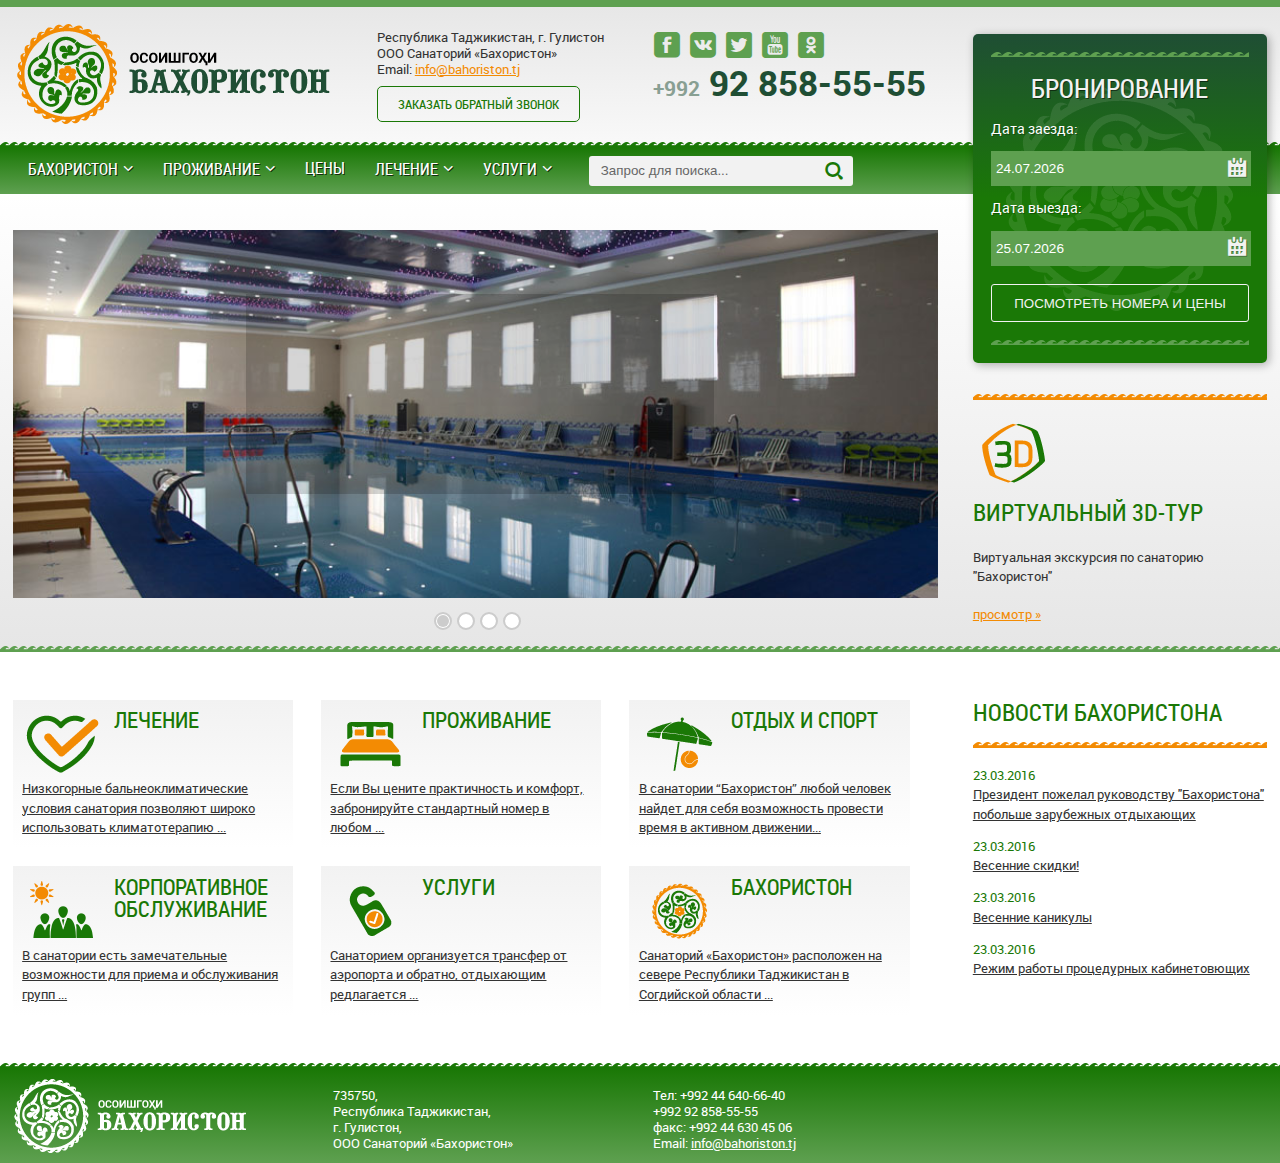
==== commit f2c15898: "changing header" ====
--- a/index.html
+++ b/index.html
@@ -243,7 +243,7 @@
 					</div>
 					<div class="service-item">
 						<img src="img/icons/corporate-icon.png" alt="">
-						<h3>Корпоративное обслуживание 2</h3>
+						<h3>Корпоративное обслуживание</h3>
 						<p>
 							<a href="#">В санатории есть замечательные возможности для приема и обслуживания групп ...</a>
 						</p>
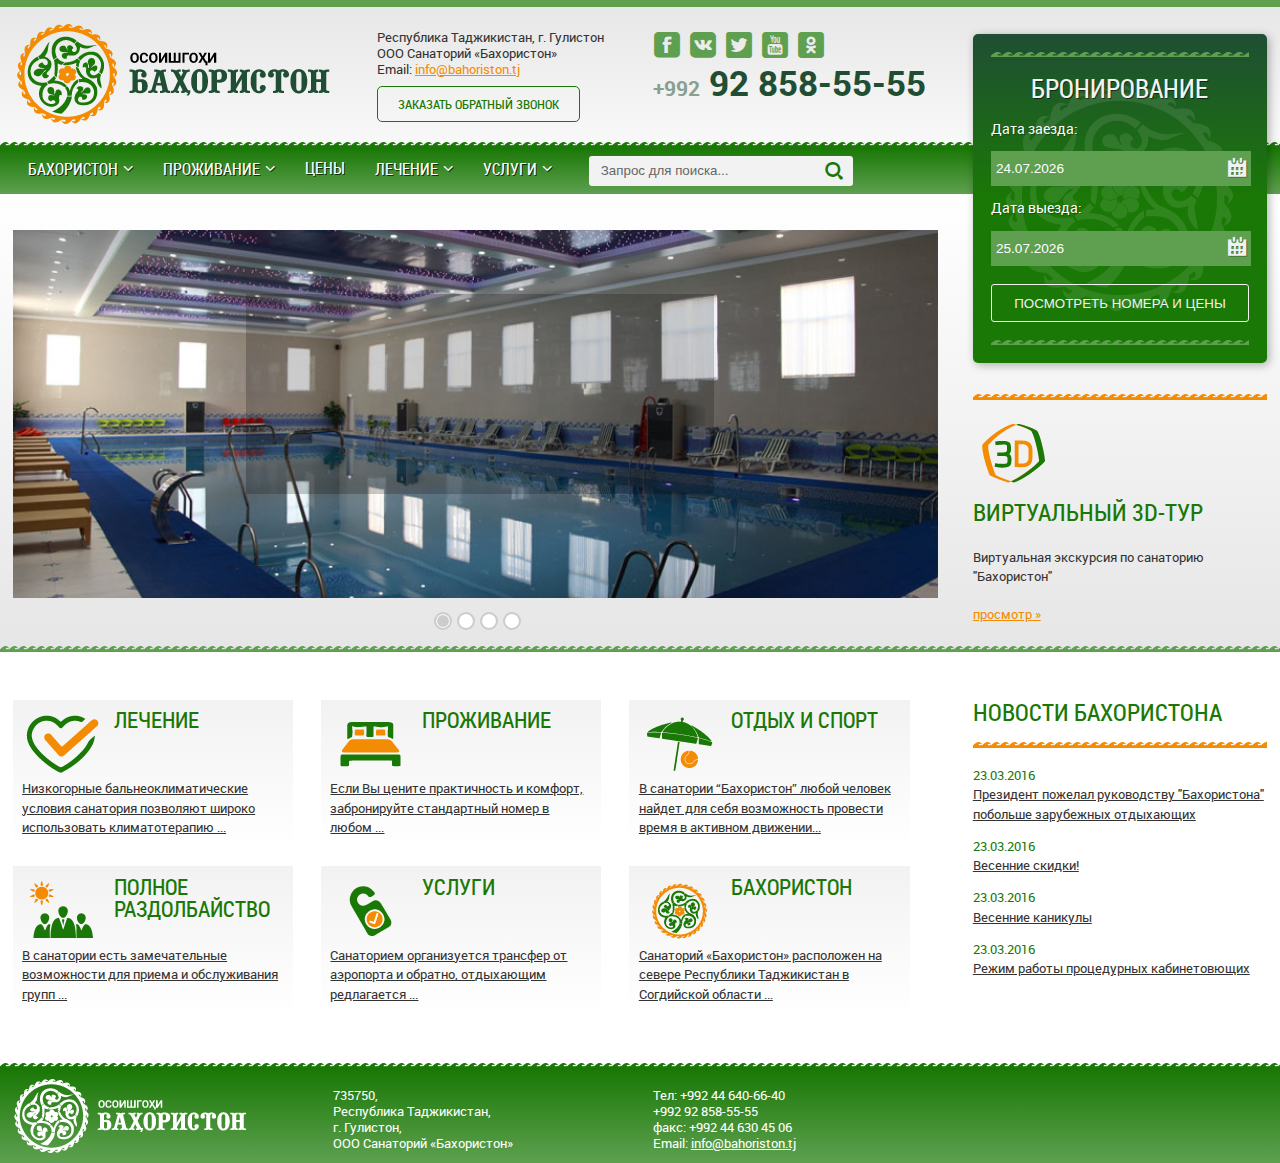
==== commit 4e46f488: "dummy header" ====
--- a/index.html
+++ b/index.html
@@ -243,7 +243,7 @@
 					</div>
 					<div class="service-item">
 						<img src="img/icons/corporate-icon.png" alt="">
-						<h3>Корпоративное обслуживание</h3>
+						<h3>Полное раздолбайство</h3>
 						<p>
 							<a href="#">В санатории есть замечательные возможности для приема и обслуживания групп ...</a>
 						</p>
